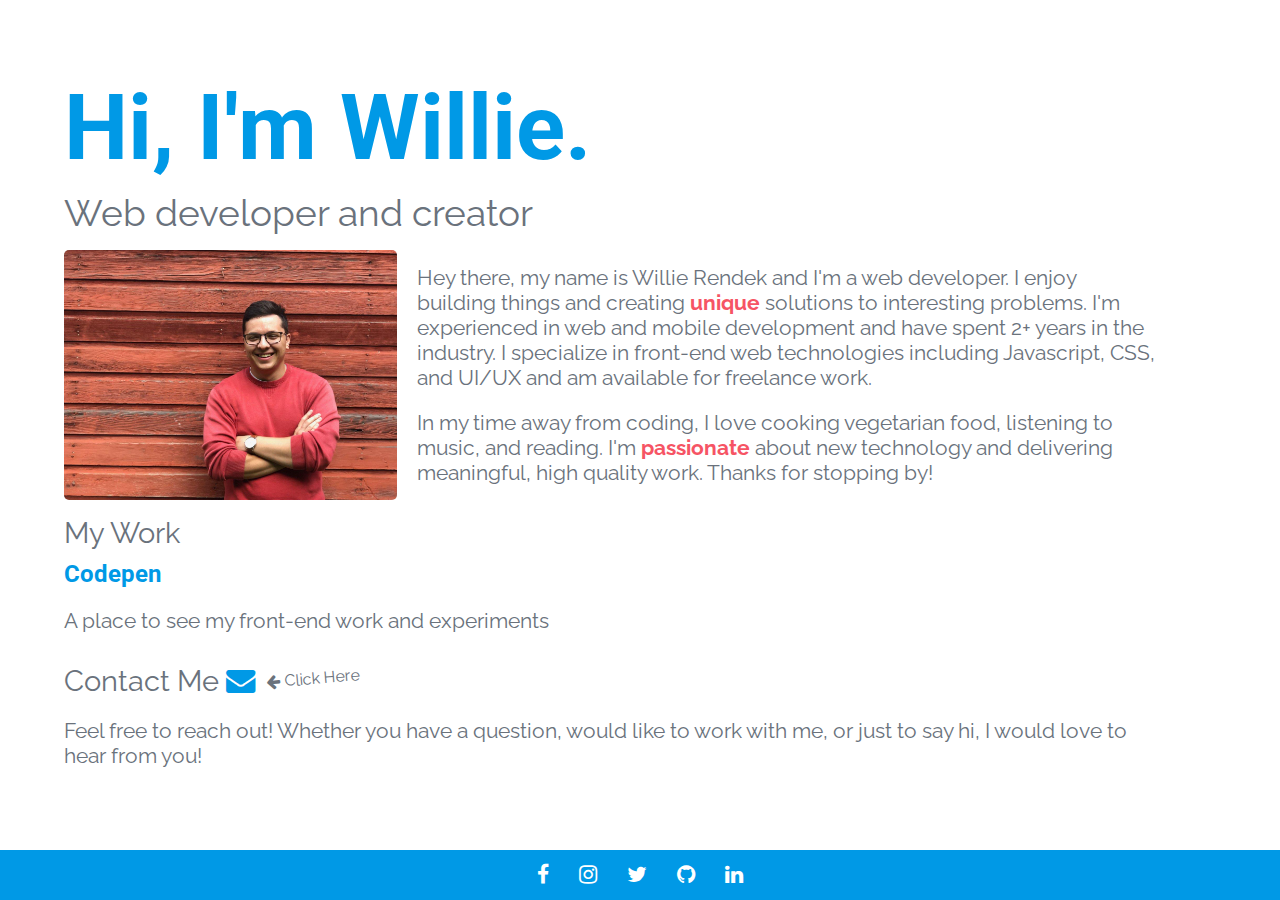
==== index.html @ e1ddb95e "rename to index.html" ====
<!DOCTYPE html>
<html lang="en">
  <head>
    <meta charset="utf-8">
    <title>Willie Rendek</title>
    <link href="https://fonts.googleapis.com/css?family=Raleway|Roboto" rel="stylesheet">
    <link rel="stylesheet" href="https://cdnjs.cloudflare.com/ajax/libs/font-awesome/4.7.0/css/font-awesome.min.css">
    <link rel="stylesheet" href="css/style.css"/>
  </head>
  <body>
    <div class="content">
      <div class="display-header">Hi, I'm Willie.</div>
      <div class="text-header">Web developer and creator</div>
      <div class="row-section">
        <img class="portfolio-pic" src="assets/portfolio_pic.jpg" alt="Willie Rendek">
        <div class="content-text">
          <p>
              Hey there, my name is Willie Rendek and I'm a web developer.
              I enjoy building things and creating <span class="bold">unique</span> solutions to
              interesting problems. I'm experienced in web and mobile development and have spent 2+ years
              in the industry. I specialize in front-end web technologies including Javascript,
              CSS, and UI/UX and am available for freelance work.
            </p>
            <p>
              In my time away from coding, I love cooking vegetarian food, listening to music,
              and reading. I'm <span class="bold">passionate</span> about new technology and delivering
              meaningful, high quality work. Thanks for stopping by!
            </p>
        </div>
      </div>
      <div class="row-section column">
        <div class="text-subheader">My Work</div>
        <div class="work-section">
          <div class="work-header"><a href="https://codepen.io/rendekwb/">Codepen</a></div>
          <div class="work-content">
            <p>A place to see my front-end work and experiments</p>
          </div>
        </div>
      </div>
      <div class="row-section column">
        <div class="text-subheader">
          Contact Me
          <a href="mailto:rendekwb@gmail.com"><i class="fa fa-envelope envelope"></i></a>
          <span id="click-here">
            <i class="fa fa-arrow-left"></i> Click Here
          </span>
        </div>
        <div class="work-content">
          <p>
            Feel free to reach out! Whether you have a question, would like to work with me,
            or just to say hi, I would love to hear from you!
          </p>

        </div>
      </div>
      <div id="to-top-button">
        <i class="fa fa-arrow-up"></i>
      </div>
    </div>
    <footer>
      <div id="social-container" class="contact-info-container">
        <div id="facebook">
          <a href="https://www.facebook.com/willie.rendek">
            <i class="fa fa-facebook"></i>
          </a>
        </div>
        <div id="instagram">
          <a href="https://www.instagram.com/wrendek84">
            <i class="fa fa-instagram"></i>
          </a>
        </div>
        <div id="twitter">
          <a href="https://twitter.com/wrendek84">
            <i class="fa fa-twitter"></i>
          </a>
        </div>
        <div id="github">
          <a href="https://github.com/rendekwb">
            <i class="fa fa-github"></i>
          </a>
        </div>
        <div id="linked-in">
          <a href="https://www.linkedin.com/in/willie-rendek-77b3a810a/">
            <i class="fa fa-linkedin"></i>
          </a>
        </div>
      </div>
    </footer>
    <script src="javascript/jquery-3.2.1.min.js"></script>
    <script src="javascript/main.js"></script>
  </body>
</html>
---- css/style.css ----
* {
  padding: 0px;
  margin: 0px;
  box-sizing: border-box;
}

html, body {
  height: 100%;
}

.content {
  padding: 75px 5vw;
  min-height: 100%;
  margin-bottom: -50px;
}

.content-text {
  font-family: 'Raleway', sans-serif;
  font-size: 16pt;
  color: #6a727c;
  margin: 0 10px;
}

.display-header {
  font-family: 'Roboto', sans-serif;
  font-weight: 700;
  font-size: 68pt;
  color: #0099e6;
}

.text-header {
  font-family: 'Raleway', sans-serif;
  font-size: 28pt;
  color: #6a727c;
  margin-top: 10px;
}

.text-subheader {
  font-family: 'Raleway', sans-serif;
  font-size: 22pt;
  color: #6a727c;
}

#social-container {
  height: 100%;
  display: flex;
  justify-content: center;
  align-items: center;
  color: #ffffff;
}

#social-container > div {
  height: 100%;
  display: flex;
  font-size: 16pt;
  justify-content: center;
  align-items: center;
  margin: 0 15px;
}

#social-container a {
  color: #ffffff;
}

#social-container a:active {
  color: #ffffff;
}

p {
  margin: 20px 0;
}

.bold {
  color: #f65464;
  font-weight: bold;
}

footer {
  height: 50px;
  background-color: #0099e6;
  overflow: auto;
  display: flex;
  flex-direction: column;
  justify-content: center;
  align-items: center;
}

.portfolio-pic {
  border-radius: 5px;
  height: 250px;
  width: auto;
  margin-right: 10px;
}

.row-section {
  display: flex;
  align-items: center;
  margin: 10px 50px 10px 0;
}

.column {
  flex-direction: column;
  align-items: flex-start;
  justify-content: center;
}

.work-content {
  font-family: 'Raleway', sans-serif;
  font-size: 16pt;
  color: #6a727c;
}

.work-header {
  color: #0099e6;
  font-family: 'Roboto', sans-serif;
  font-weight: 700;
  font-size: 18pt;
  cursor: pointer;
  margin-top: 10px;
}

.work-header a, .work-header a:active {
  color: #0099e6;
  text-decoration: none;
}

.envelope {
  color: #0099e6;
}

#to-top-button {
  height: 50px;
  width: 50px;
  border-radius: 50px;
  background-color: #f65464;
  position: fixed;
  top: 20px;
  right: 20px;
  box-shadow: 0px 2px 10px #777;
  color: #ffffff;
  display: flex;
  justify-content: center;
  align-items: center;
  cursor: pointer;
  transition: all 0.2s ease-in-out;
}

#to-top-button:hover {
  transform: scale(1.05);
}

#click-here {
  display: inline-block;
  font-size: 12pt;
  transform: rotate(-5deg) translateY(-7px);
  margin: 0 5px;
}

/**********************
**** Media Queries ****
**********************/
@media(max-width: 1000px) {
  .row-section {
    flex-direction: column;
    align-items: flex-start;
  }

  .content-text {
    margin: 0;
  }

  #social-container > div {
    font-size: 28pt;
    margin: 0 25px;
  }

  footer {
    height: 125px;
  }
}

@media(max-width: 700px) {
  .display-header {
    font-size: 48pt;
  }

  .text-header {
    font-size: 20pt;
  }

  .text-subheader {
    font-size: 16pt;
  }

  .work-header {
    font-size: 14pt;
  }

  .content-text, .work-content {
    font-size: 12pt;
  }
}

@media(max-width: 500px) {
  #social-container > div {
    font-size: 22pt;
    margin: 0 25px;
  }
}
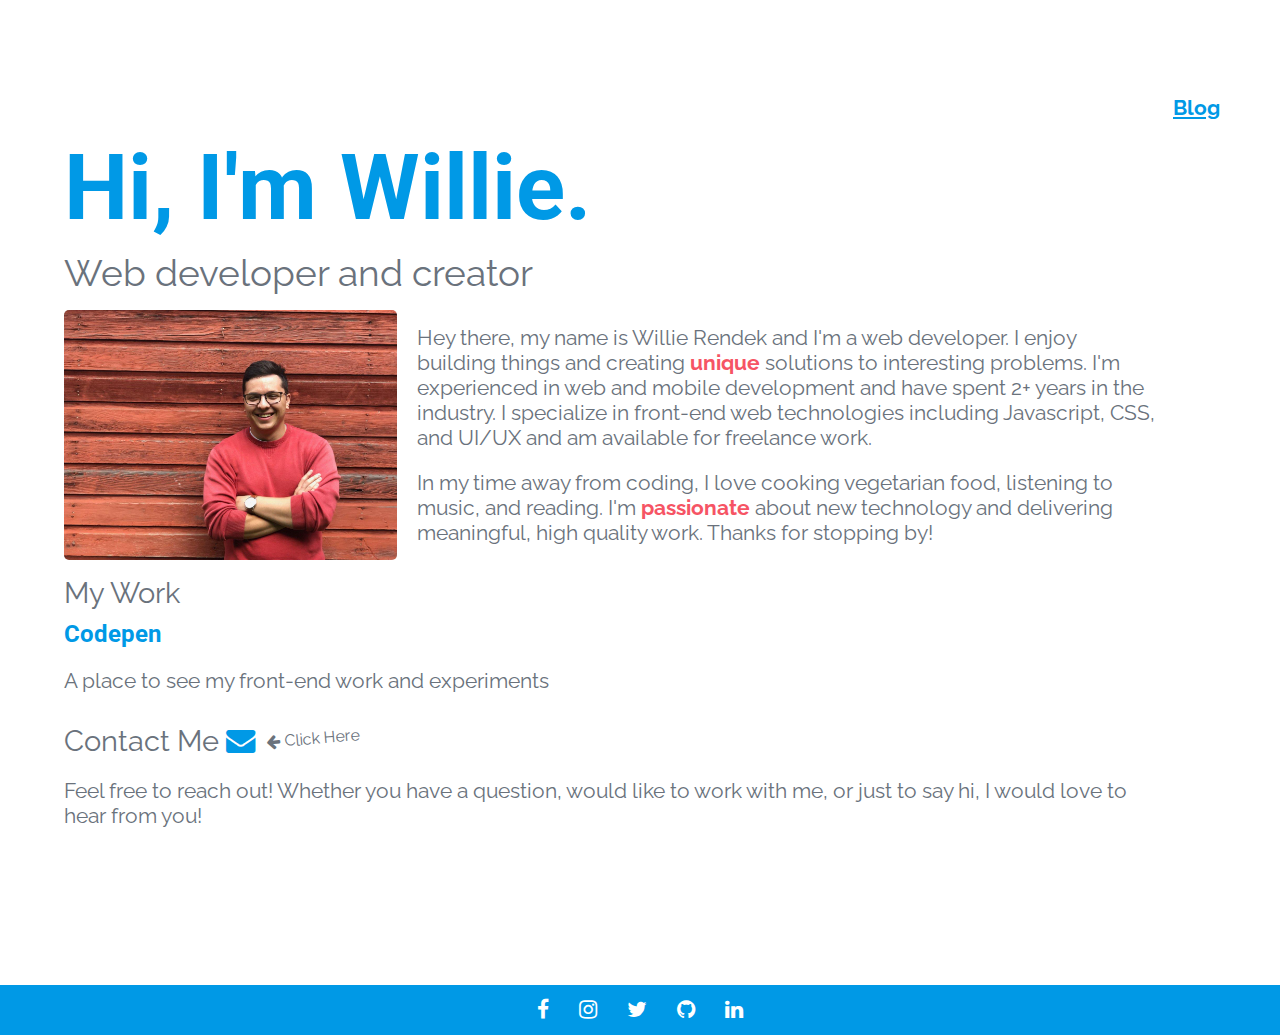
==== commit d8458490: "adding blog page and corresponding files" ====
--- a/index.html
+++ b/index.html
@@ -8,6 +8,24 @@
     <link rel="stylesheet" href="css/style.css"/>
   </head>
   <body>
+    <div id="slide-out-menu">
+      <div id="menu-close-icon"></div>
+      <div id="link-container">
+        <a href="./index.html">Home</a>
+        <span></span>
+        <a href="./blog/index.html">Blog</a>
+      </div>
+    </div>
+    <header>
+      <ul id="nav-list">
+        <li><a href="./blog/index.html">Blog</a></li>
+      </ul>
+      <div id="hamburger-icon">
+        <span></span>
+        <span></span>
+        <span></span>
+      </div>
+    </header>
     <div class="content">
       <div class="display-header">Hi, I'm Willie.</div>
       <div class="text-header">Web developer and creator</div>
@@ -88,5 +106,14 @@
     </footer>
     <script src="javascript/jquery-3.2.1.min.js"></script>
     <script src="javascript/main.js"></script>
+    <!-- Global site tag (gtag.js) - Google Analytics -->
+    <script async src="https://www.googletagmanager.com/gtag/js?id=UA-125275627-1"></script>
+    <script>
+      window.dataLayer = window.dataLayer || [];
+      function gtag(){dataLayer.push(arguments);}
+      gtag('js', new Date());
+
+      gtag('config', 'UA-125275627-1');
+    </script>
   </body>
 </html>
--- a/css/style.css
+++ b/css/style.css
@@ -8,8 +8,54 @@
   height: 100%;
 }
 
+header {
+  height: 15vh;
+  width: 100%;
+  display: flex;
+  align-items: flex-end;
+  justify-content: flex-end;
+}
+
+#hamburger-icon {
+  display: none;
+  flex-direction: column;
+  justify-content: space-evenly;
+  align-items: center;
+  height: 40px;
+  width: 40px;
+  margin: 15px 50px;
+  cursor: pointer;
+}
+
+#hamburger-icon span {
+  width: 90%;
+  height: 10%;
+  background-color: #6a727c;
+  border-radius: 2px;
+
+}
+
+header ul {
+  padding: 15px 50px;
+  list-style-type: none;
+}
+
+header li {
+  margin: 0 10px;
+  font-family: 'Raleway', sans-serif;
+  color: #0099e6;
+  font-size: 16pt;
+  font-weight: 700;
+  text-decoration: underline;
+  cursor: pointer;
+}
+
+header li a {
+  color: #0099e6;
+}
+
 .content {
-  padding: 75px 5vw;
+  padding: 0 5vw 15vh;
   min-height: 100%;
   margin-bottom: -50px;
 }
@@ -156,6 +202,55 @@
   margin: 0 5px;
 }
 
+#slide-out-menu {
+  position: absolute;
+  top: 0%;
+  right: -100%;
+  width: 100vw;
+  height: 100vh;
+  background-color: #0099e6;
+  z-index: 100;
+  display: flex;
+  align-items: center;
+  justify-content: center;
+  transition: 0.5s;
+}
+
+#slide-out-menu.slide-in {
+  transition: 0.5s;
+  right: 0%;
+}
+
+#menu-close-icon {
+  height: 10px;
+  width: 10px;
+  background-color: tomato;
+  position: absolute;
+  top: 5%;
+  right: 3%;
+}
+
+#link-container {
+  display: flex;
+  flex-direction: column;
+  justify-content: space-around;
+  align-items: center;
+  min-height: 25vh;
+  min-width: 15vw;
+}
+
+#link-container a {
+  font-family: 'Raleway', sans-serif;
+  font-size: 24pt;
+  color: #ffffff;
+  text-decoration: none;
+}
+
+#link-container span {
+  border-top: 2px solid #ffffff;
+  width: 100%;
+}
+
 /**********************
 **** Media Queries ****
 **********************/
@@ -199,6 +294,14 @@
   .content-text, .work-content {
     font-size: 12pt;
   }
+
+  #hamburger-icon {
+    display: flex;
+  }
+
+  #nav-list {
+    display: none;
+  }
 }
 
 @media(max-width: 500px) {
